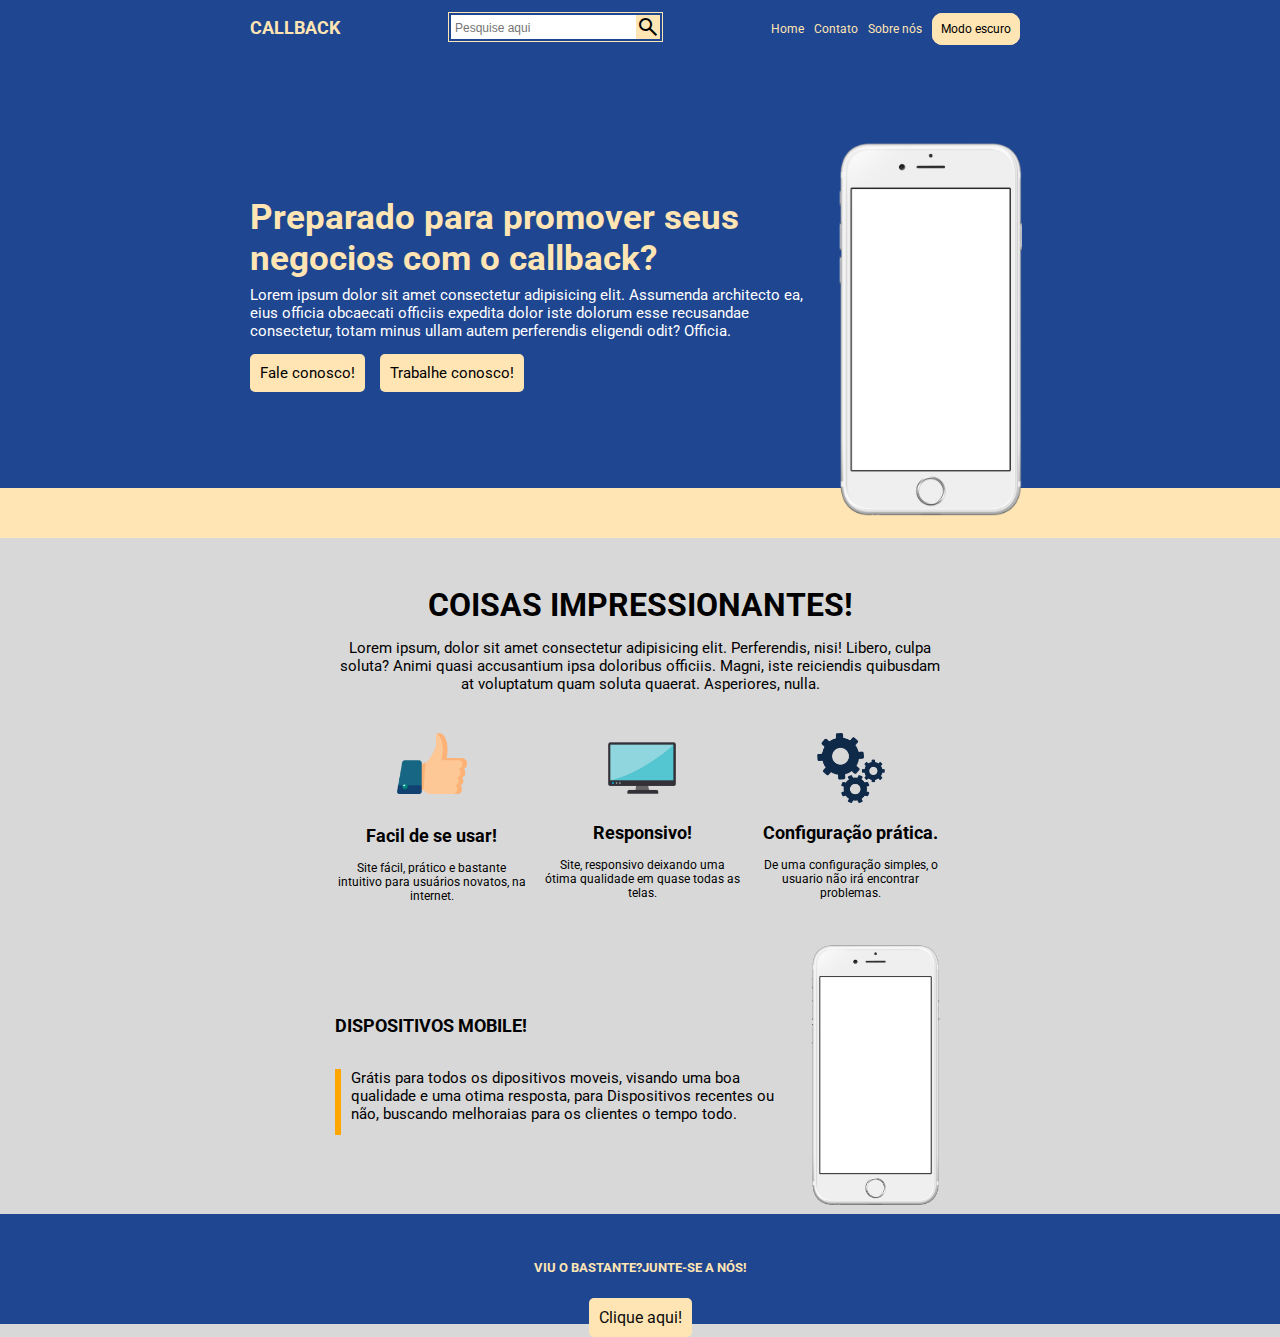
==== index.html @ c0262ab2 "Responsividade" ====
<!DOCTYPE html>
<html lang="pt-br">
<head>
  <meta charset="UTF-8">
  <meta http-equiv="X-UA-Compatible" content="IE=edge">
  <meta name="viewport" content="width=device-width, initial-scale=1.0">
  <link href="https://cdn.jsdelivr.net/npm/bootstrap@5.2.0-beta1/dist/css/bootstrap.min.css" rel="stylesheet" integrity="sha384-0evHe/X+R7YkIZDRvuzKMRqM+OrBnVFBL6DOitfPri4tjfHxaWutUpFmBp4vmVor" crossorigin="anonymous">
  <link href="https://fonts.googleapis.com/css2?family=Roboto:wght@300;400;700&display=swap" rel="stylesheet">
  <link rel="stylesheet" href="https://fonts.googleapis.com/css2?family=Material+Symbols+Outlined:opsz,wght,FILL,GRAD@20..48,100..700,0..1,-50..200" />
  <link rel="stylesheet" href="css/style.css">
  <title>Callback</title>
</head>
<body class="corpo" id="corpoDark">
  <header class="cabecalho" id="cabecalho">
    <section class="container-cabecalho">
      <nav class="nav-cabecalho">
        <h1 class="titulo-cabecalho">Callback</h1>
        <div class="aba-pesquisa">
          <input type="search" class="barra-pesquisa" id="barra-pesquisa" placeholder="Pesquise aqui">
          <input type="search" class="barra-pesquisa-mobile" id="barra-pesquisa" placeholder="Pesquise aqui">
          <span class="material-symbols-outlined lupa-pesquisa">
            search
          </span>
        </div>
          <ul class="lista-cabecalho">
            <li class="lista-objeto"><a href="index.html" class="aba-clicavel">Home</a></li>
            <li class="lista-objeto"><a href="#" class="aba-clicavel">Contato</a></li>
            <li class="lista-objeto"><a href="#" class="aba-clicavel" id="sobreNosBtn">Sobre nós</a></li>
            <li class="lista-objeto"><a href="#" class="aba-clicavel-2 cor-diferente button" id="btn1">Modo escuro</a></li>
            <!-- <li class="lista-objeto"><a href="#" class="aba-clicavel-2 cor-diferente button" id="btn2">Modo Claro</a></li>-->
          </ul>
      </nav>
      <span class="material-symbols-outlined lupa-pesquisa-mobile">
        search
      </span>
    </section>

  </header>
  <main>
    <section class="container-wallpaper" id="containerWallpaper">
      <section class="wallpaper">
        <article class="textos">
          <h1 class="titulo-wallpaper">Preparado para promover seus negocios com o callback?</h1>
          <p class="texto-wallpaper">Lorem ipsum dolor sit amet consectetur adipisicing elit. Assumenda architecto ea, eius officia obcaecati officiis expedita dolor iste dolorum esse recusandae consectetur, totam minus ullam autem perferendis eligendi odit? Officia.</p>
          <div class="botoes">
            <a href="#" class="link botao-fale">Fale conosco!</a>
            <a href="trabalhe_conosco.html" class="link botao-fale">Trabalhe conosco!</a>
          </div>
        </article>
        <figure class="image-wallpaper">
          <img src="img/pngwing.com.png" alt="" class="smartphone">
        </figure>
      </section>
    </section>
    <section class="conteudo-principal-primario" id="conteudoPrimario">
      <article class="textos-principais-primarios">
        <h1 class="titulo-principal">Coisas Impressionantes!</h1>
        <article class="textos"> <!--Mudar nome classe dessa parte toda-->
          <p class="texto">Lorem ipsum, dolor sit amet consectetur adipisicing elit. Perferendis, nisi! Libero, culpa soluta? Animi quasi accusantium ipsa doloribus officiis. Magni, iste reiciendis quibusdam at voluptatum quam soluta quaerat. Asperiores, nulla.</p>
        </article>
        <figure class="tres-imagens">
          <article class="textos-imagem-1">
            <img src="img/joinha.png" alt="Imagem, comprovando facil uso" class="imagem-joinha">
            <div class="container-textos">
              <h3 class="titulo">Facil de se usar!</h3>
              <p class="paragrafo-imagem">Site fácil, prático e bastante intuitivo para usuários novatos, na internet.</p>
            </div>
          </article>
          <article class="textos-imagem-1">
            <img src="img/monitor.png" alt="Imagem, comprovando facil uso" class="imagem-monitor">
            <div class="container-textos">
              <h3 class="titulo">Responsivo!</h3>
              <p class="paragrafo-imagem">Site, responsivo deixando uma ótima qualidade em quase todas as telas.</p>
            </div>
          </article>
          <article class="textos-imagem-1">
            <img src="img/engrenagens.png" alt="Imagem, comprovando facil uso" class="imagem-engrenagens">
            <div class="container-textos">
              <h3 class="titulo">Configuração prática.</h3>
              <p class="paragrafo-imagem">De uma configuração simples, o usuario não irá encontrar problemas.</p>
            </div>
          </article>
        </figure>
      </article>
    </section>
    <section class="conteudo-principal-secundario" id="containerSecundario">
      <section class="conteudo-mobile">
        <article class="textos">
          <h3 class="titulo-dispositivos">Dispositivos mobile!</h3>
          <p class="barra-texto text-mobile" id="barraTexto">Grátis para todos os dipositivos moveis, visando uma boa qualidade e uma otima resposta, para Dispositivos recentes ou não, buscando melhoraias para os clientes o tempo todo.</p>
        </article>
        <figure class="imagem-mobile">
          <img src="img/pngwing.com.png" class="telefone" alt="">
        </figure>
      </section>
    </section>
    <footer class="conteudo-principal-final" id="containerFinal">
      <article class="textos-finais">
        <h5 class="titulo-final">Viu o bastante?Junte-se a nós!</h5>
        <div class="botao-secFinal">
          <a href="#" class="botao-clique">Clique aqui!</a>
        </div>
      </article>
    </footer>
    
    <div class="modal-container" id="modal-sobreNos">
      <div class="modal-conteudo">
        <button class="fechar">x</button>
        <h3 class="titulo-sobreNos">Sobre nós:</h3>
        <ul class="lista-modal">
          <li class="conteudo-modal">Fundados em 2022;</li>
          <li class="conteudo-modal">Site criado para praticar;</li>
          <li class="conteudo-modal">Não oficial, ainda;</li>
          <li class="conteudo-modal">Em fase de criação.</li>
        </ul>
      </div>
    </div>






    
  </main>
  <script src="js/main.js"></script>
  <script src="https://cdn.jsdelivr.net/npm/bootstrap@5.2.0-beta1/dist/js/bootstrap.bundle.min.js" integrity="sha384-pprn3073KE6tl6bjs2QrFaJGz5/SUsLqktiwsUTF55Jfv3qYSDhgCecCxMW52nD2" crossorigin="anonymous"></script>
</body>
</html>
---- css/style.css ----
body, li, h1, img, ul, p, section, div, article, h2, a, input, span, figure{
  padding: 0;
  margin: 0;
  outline: none;  
}

body{
  font-family: 'Roboto', sans-serif;
}

.corpo{
  background-color: #d8d8d8; 
}

.corpoDark{
  background-color: #FFE5B4; 
}

.cabecalho-dark{
  background-color: #0c0c0c;
  padding: 12px;
}

.container-dark{
  background-color: #0c0c0c;
  grid-template-columns: 250px 85px 1fr 85px 250px;
  display: grid;
  border-bottom: 50px #FFE5B4 solid;
}

/* CABECALHO */
.nav-cabecalho ul{
  list-style: none;
}

.cabecalho{
  background-color: #1F4690;
  padding: 12px;
}

.container-cabecalho{
  display: grid;
  grid-template-columns: 238px 85px 1fr 85px 238px
}

.nav-cabecalho{
  grid-column: 2 / 5;
  display: flex;
  align-items: center;
  justify-content: space-between;
}

.titulo-cabecalho{
  color: #FFE5B4;
  font-size: 18px;
  text-transform: uppercase;
  font-weight: 700;
}

.lista-cabecalho{
  display: flex;
}

.lista-cabecalho .aba-clicavel{
  margin-right: 10px;
  color: #FFE5B4;
  font-weight: 400;
  text-decoration: none;
  font-size: 12px;
}

.aba-clicavel-2 {
  color:black;
  margin-right: 10px;
  font-weight: 400;
  text-decoration: none;
  font-size: 12px;
}

.button{
  border: 1px solid #FFE5B4;
  background-color: #FFE5B4;
  border-radius: 10px;
  padding: 8px;
}

.botao-juntar{
  background-color: #FFE5B4;
  display: inline-block;
  justify-content: center;
  padding: 10px;
}

a:hover, .titulo-cabecalho:hover{
  color: #FFA500;
}

.button:active, .button:hover{
  color: #FFA500;
  border: 1px solid #FFA500;
}

.aba-pesquisa{
  border: solid 1px #FFE5B4 ;
  display: flex;
  padding: 2px;
}

.aba-pesquisa input::placeholder{
  font-size: 12px;
}

.barra-pesquisa{
  padding-right: 4px;
  padding-left: 4px;
  border: none;
  display: flex;
}

.lupa-pesquisa{
  color: black;
  cursor: pointer;
  display: flex;
  background-color: #FFE5B4;
}

/* MAIN */
.container-wallpaper{
  background-color: #1F4690;
  grid-template-columns: 250px 85px 1fr 85px 250px;
  display: grid;
  border-bottom: 50px #FFE5B4 solid;
}

.wallpaper{
  grid-column: 2 / 5;
  display: flex;
  justify-content: space-between;
  margin-top: 2em;
}

.textos{
  display: flex;
  flex-direction: column;
  justify-content: center;
}

.titulo-wallpaper{
  /* width: 545px; */
  font-weight: 700;
  color: #FFE5B4;
  font-size: 35px;
  margin-bottom: 7px;
}

.texto-wallpaper{
  color: white;
  margin-bottom: 14px;
}

.botoes{
  display: flex;
  column-gap: 15px;
}

.link{
  text-decoration: none;
  color: rgb(0, 0, 0);
}

.botao-fale, .botao-junte{
  border-radius: 5px;
  background-color: #FFE5B4;
  padding: 10px;
}

.botao-fale:hover, .botao-junte:hover{
  border: 1px solid #FFA500;
}

.borda{
  background-color: #FFA500;
  height: 150px;
}

.smartphone{
  width: 200px;
  position: relative;
  top: 40px;
}

.conteudo-principal-primario{
  grid-template-columns: 250px 85px 1fr 85px 250px;
  display: grid;
  text-align: center;
  background-color: #d8d8d8;
  /* margin-top: 3em; */
}

.conteudo-principal-primario-dark{
  background-color: #FFE5B4;
  color: black;
  grid-template-columns: 250px 85px 1fr 85px 250px;
  display: grid;
  text-align: center;

}

.textos-principais-primarios{
  grid-column: 3 / 4;
  margin-top: 3em;
}

.titulo-principal{
  color: black;
  font-size: 2em;
  font-weight: 700;
  text-transform: uppercase;
}

.textos{
  font-size: 15px;
  margin-top: 15px;
  text-align: none;
  color: #000000;
}

.tres-imagens{
  display: flex;
  margin-top: 40px;
  column-gap: 15px;
}

.imagem-joinha{
  margin-bottom: 12px;
}

.imagem-joinha, .imagem-monitor, .imagem-engrenagens{
  width: 70px;
}

.titulo{
  font-size: 18px;
  margin-top: 15px;
  margin-bottom: 15px;
  font-family: 400;
}

.paragrafo-imagem{
  font-size: 12px;
}

.conteudo-principal-secundario{
  grid-template-columns: 250px 85px 1fr 85px 250px;
  display: grid;
  background-color: #d8d8d8;
}

.conteudo-principal-secundario-dark{
  grid-template-columns: 250px 85px 1fr 85px 250px;
  display: grid;
  background-color: #FFE5B4;
}

.conteudo-mobile{
  grid-column: 3 / 4;
  display: flex;
}

.titulo-dispositivos{
  text-transform: uppercase;
  color: black;
  font-weight: 700;
  margin-top: 3rem;
}

.text-mobile{
  display: flex;
  color: black;
  margin-top: 15px;
  justify-content: center;
}

.barra-texto::before{
  content: '';
  height: 66px;
  width: 15px;
  box-sizing: border-box;
  margin-right: 10px;
  background: #FFA500;
  display: inline-block;
}

.barra-texto-escuro::before{
  content: '';
  height: 66px;
  width: 15px;
  box-sizing: border-box;
  margin-right: 10px;
  background: #FFA500;
  display: inline-block;
}

.telefone{
  width: 140px;
  position: relative;
  top: 30px;
  margin-left: 5px;
}

.conteudo-principal-final{
  grid-template-columns: 250px 85px 1fr 85px 250px;
  display: grid;
  background-color: #1F4690;
  margin-top: 29px;
}

.conteudo-principal-final-escuro{
  grid-template-columns: 250px 85px 1fr 85px 250px;
  display: grid;
  background-color: #0c0c0c;
  margin-top: 29px;
}

.textos-finais{
  grid-column: 3 / 4;
  text-align: center;
  height: 110px;
  display: flex;
  flex-direction: column;
}

.titulo-final{
  font-weight: 700;
  color: #FFE5B4;
  text-transform: uppercase;
  padding-top: 24px;
  /* margin-top: 25px; */
  /* margin-bottom: 15px; */
}

.botao-secFinal{
  margin-top: 10px;
}

.botao-clique{
  border-radius: 5px;
  background-color: #FFE5B4;
  padding: 10px;
  text-decoration: none;
  color: #0c0c0c;
}

.botao-clique:hover{
  border: 1px solid #FFA500;
}




@keyframes modal-conteudo{
  from {
    opacity: 0;
    transform: translate3d(0, -60px, 0);
  }
  to {
    opacity: 1;
    transform: translate3d(0, 0, 0);
  }
}

.mostrar .modal-container{
  animation: modal-conteudo .3s;
}

.fechar {
  position: absolute;
  top: -30px;
  right: -30px;
  width: 50px;
  height: 50px;
  border-radius: 50%;
  border: 4px solid #FFE5B4;
  background-color: #FFE5B4;
  cursor: pointer;
  box-shadow: 0 4px 4px 0 rgb(0, 0, 0, .3);
}

.modal-container{
  width: 100%;
  height: 100vh;
  position: fixed;
  top: 0px;
  left: 0px;
  background-color: rgb(0, 0, 0, .5);
  z-index: 2000;
  display: none;
  justify-content: center;
  align-items: center;
}

.lupa-pesquisa-mobile, .barra-pesquisa-mobile{
  display: none;
}



.titulo-sobreNos{
  font-weight: 700;
  text-transform: uppercase;
  color: #0c0c0c;
}

.conteudo-modal{
  color: #0c0c0c;
}

.modal-container.mostrar{
  display: flex;
}


.modal-conteudo{
  background-color: white;
  /* width: 60%; */
  min-width: 300px;
  padding: 40px;
  /* border: 10px solid #1F4690; */
  box-shadow: 0 0 0 10px #FFE5B4;
  position: relative;
}


@media (max-width: 1080px){
  .container-cabecalho{
    display: flex;
    justify-content: space-between;
  }
  .barra-pesquisa{
    display: none;
  }
  .barra-pesquisa-mobile{
    display: flex;
    position: absolute;
    top: -1000px;
    right: 5px;
  }
  .barra-ativada{
    top: 40px;
  }
  .lupa-pesquisa{
    border: none;
    background-color: transparent;
  }
  .aba-pesquisa {
    padding: 0px;
    border: none;
  }
  .lista-cabecalho{
    display: none;
  }
  .lupa-pesquisa{
    display: none;
  }
  .lupa-pesquisa-mobile{
    display: flex;
    color: black;
  }
  .container-wallpaper{
    display: flex;
    border-bottom: 50px #1F4690 solid;
  }
  .image-wallpaper img{
    display: none;
  }
  .titulo-wallpaper, .texto-wallpaper{
    text-align: center;
  }
  .botoes{
    justify-content: center;
  }
  .conteudo-principal-primario{
    display: flex;
  }
  .tres-imagens{
    display: flex;
    flex-direction: column;
  }
  .container-textos{
    margin-bottom: 20px;
  }
  .paragrafo-imagem{
    font-size: 12px;
    width: 220px;
    margin: 0 auto;
  }
  .conteudo-principal-secundario{
    display: flex;
  }
  .telefone{
    display: none;
  }
  .titulo-dispositivos{
    display: flex;
    justify-content: center;
  }
  .text-mobile{
    text-align: center;
  }
  .barra-texto::before{
    content: none;
  }
  .conteudo-principal-final{
    display: flex;
    justify-content: center;
  }
  .textos-finais{
    display: flex;
    flex-direction: column;
    justify-content: center;
    align-items: center;
  }
  .titulo-final{
    text-align: center;
    padding-top: 10px;
  }
  .botao-secFinal{
    margin-top: 2px;
  }
}
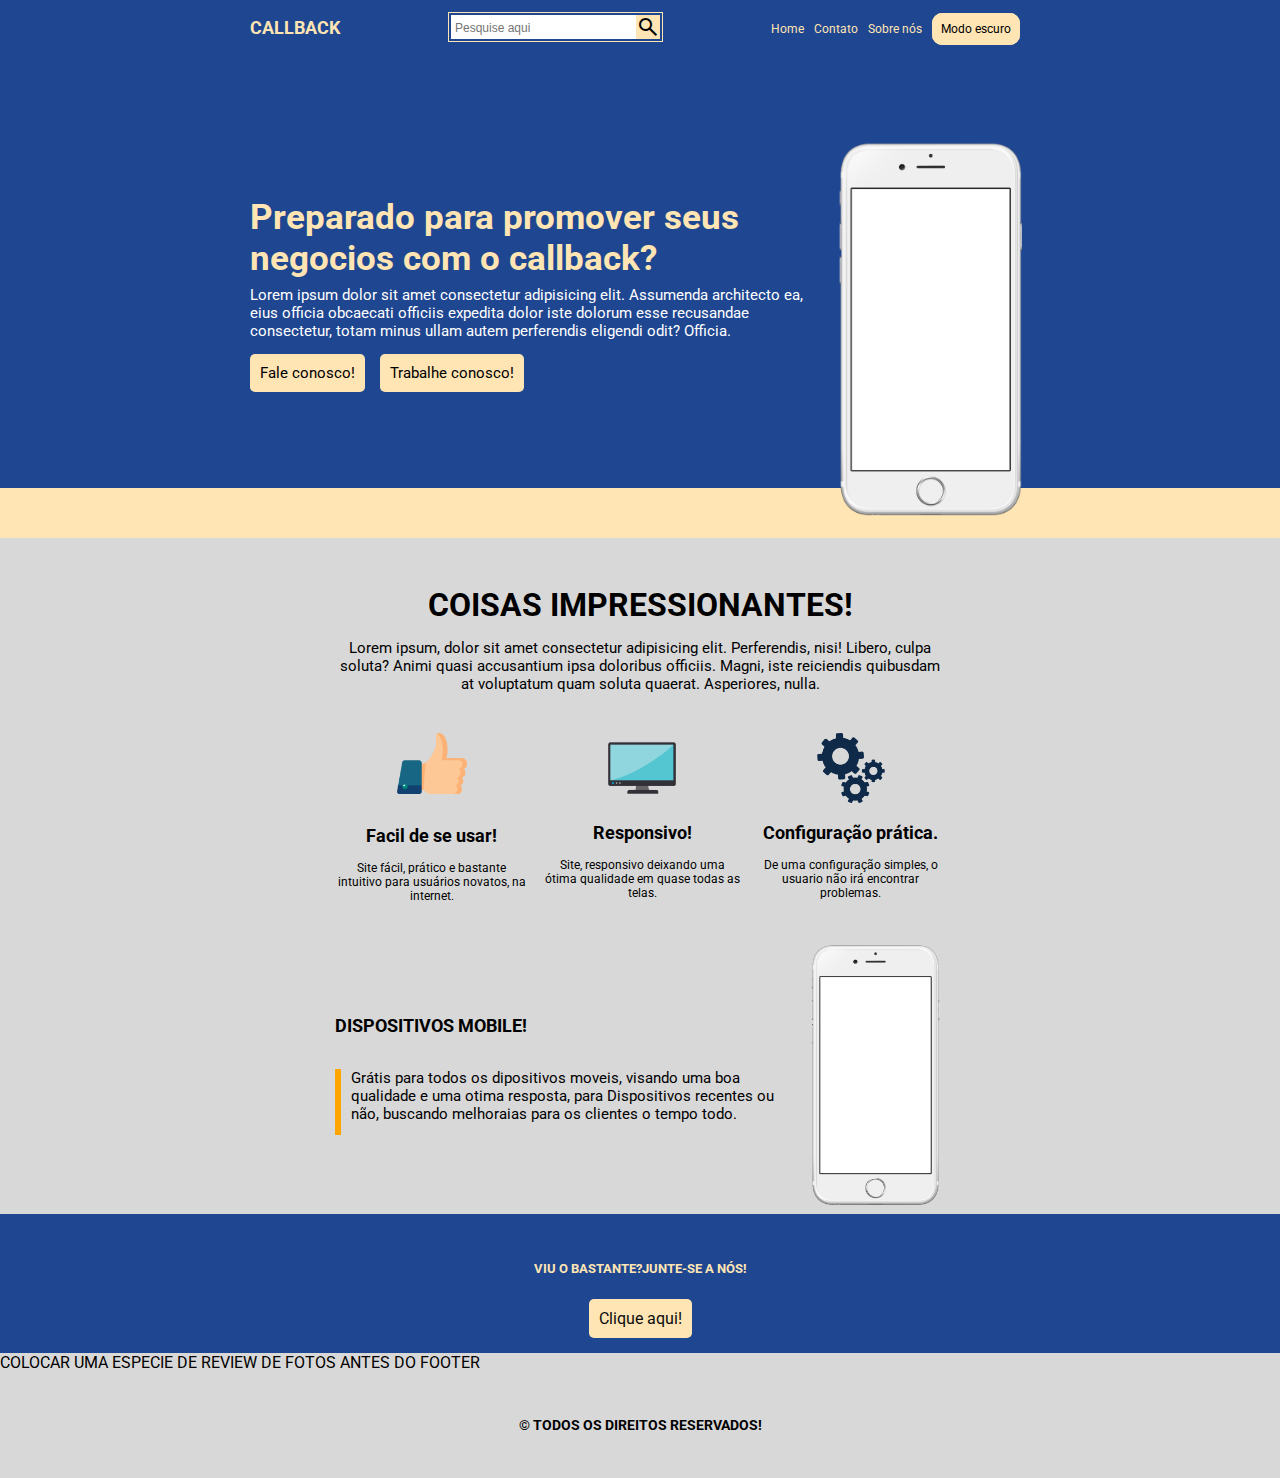
==== commit ee3ddabe: "Deixando os textos em justify mobile" ====
--- a/index.html
+++ b/index.html
@@ -12,12 +12,12 @@
 </head>
 <body class="corpo" id="corpoDark">
   <header class="cabecalho" id="cabecalho">
-    <section class="container-cabecalho">
+    <section class="container-cabecalho" id="cabecalhoContainer">
       <nav class="nav-cabecalho">
         <h1 class="titulo-cabecalho">Callback</h1>
         <div class="aba-pesquisa">
           <input type="search" class="barra-pesquisa" id="barra-pesquisa" placeholder="Pesquise aqui">
-          <input type="search" class="barra-pesquisa-mobile" id="barra-pesquisa" placeholder="Pesquise aqui">
+          <input type="search" class="barra-pesquisa-mobile" id="barra-pesquisa-mobile" placeholder="Pesquise aqui">
           <span class="material-symbols-outlined lupa-pesquisa">
             search
           </span>
@@ -30,7 +30,7 @@
             <!-- <li class="lista-objeto"><a href="#" class="aba-clicavel-2 cor-diferente button" id="btn2">Modo Claro</a></li>-->
           </ul>
       </nav>
-      <span class="material-symbols-outlined lupa-pesquisa-mobile">
+      <span class="material-symbols-outlined lupa-pesquisa-mobile" id="lupa-pesquisa-mobile">
         search
       </span>
     </section>
@@ -94,13 +94,19 @@
         </figure>
       </section>
     </section>
-    <footer class="conteudo-principal-final" id="containerFinal">
+    <section class="conteudo-principal-final" id="containerFinal">
       <article class="textos-finais">
         <h5 class="titulo-final">Viu o bastante?Junte-se a nós!</h5>
         <div class="botao-secFinal">
           <a href="#" class="botao-clique">Clique aqui!</a>
         </div>
       </article>
+    </section>
+    COLOCAR UMA ESPECIE DE REVIEW DE FOTOS ANTES DO FOOTER
+    <footer>
+      <section class="container-footer footer-bg">
+        <h2 class="titulo-footer">&copy; Todos os direitos reservados!</h2>
+      </section>
     </footer>
     
     <div class="modal-container" id="modal-sobreNos">
--- a/css/style.css
+++ b/css/style.css
@@ -325,8 +325,9 @@
 .textos-finais{
   grid-column: 3 / 4;
   text-align: center;
-  height: 110px;
-  display: flex;
+  /* height: 110px; */
+  display: flex;
+  padding: 25px;
   flex-direction: column;
 }
 
@@ -334,7 +335,7 @@
   font-weight: 700;
   color: #FFE5B4;
   text-transform: uppercase;
-  padding-top: 24px;
+  /* padding-top: 24px; */
   /* margin-top: 25px; */
   /* margin-bottom: 15px; */
 }
@@ -355,8 +356,18 @@
   border: 1px solid #FFA500;
 }
 
-
-
+.footer-bg{
+  background-color: #d8d8d8;
+  text-align: center;
+}
+
+.titulo-footer{
+  font-weight: 700;
+  text-align: center;
+  text-transform: uppercase;
+  padding: 45px;
+  font-size: 14px;
+}
 
 @keyframes modal-conteudo{
   from {
@@ -446,7 +457,7 @@
     right: 5px;
   }
   .barra-ativada{
-    top: 40px;
+    top: 45px;
   }
   .lupa-pesquisa{
     border: none;
@@ -473,8 +484,16 @@
   .image-wallpaper img{
     display: none;
   }
-  .titulo-wallpaper, .texto-wallpaper{
+  .texto-wallpaper{
+    text-align: justify;
+    font-size: 14px;
+    padding-left: 15px;
+    padding-right: 15px;
+  }
+  .titulo-wallpaper{
+    font-size: 20px;
     text-align: center;
+    margin-bottom: 20px;
   }
   .botoes{
     justify-content: center;
@@ -505,14 +524,27 @@
     justify-content: center;
   }
   .text-mobile{
-    text-align: center;
+    text-align: justify;
+    padding-left: 15px;
+    padding-right: 15px;
   }
   .barra-texto::before{
     content: none;
   }
+  .titulo-principal{
+    font-size: 18px;
+  }
+  .texto{
+    font-size: 14px;
+    display: flex;
+    text-align: justify;
+    padding-left: 15px;
+    padding-right: 15px;
+  }
   .conteudo-principal-final{
     display: flex;
     justify-content: center;
+    padding: 15px;
   }
   .textos-finais{
     display: flex;
@@ -522,7 +554,7 @@
   }
   .titulo-final{
     text-align: center;
-    padding-top: 10px;
+    padding-top: 0;
   }
   .botao-secFinal{
     margin-top: 2px;
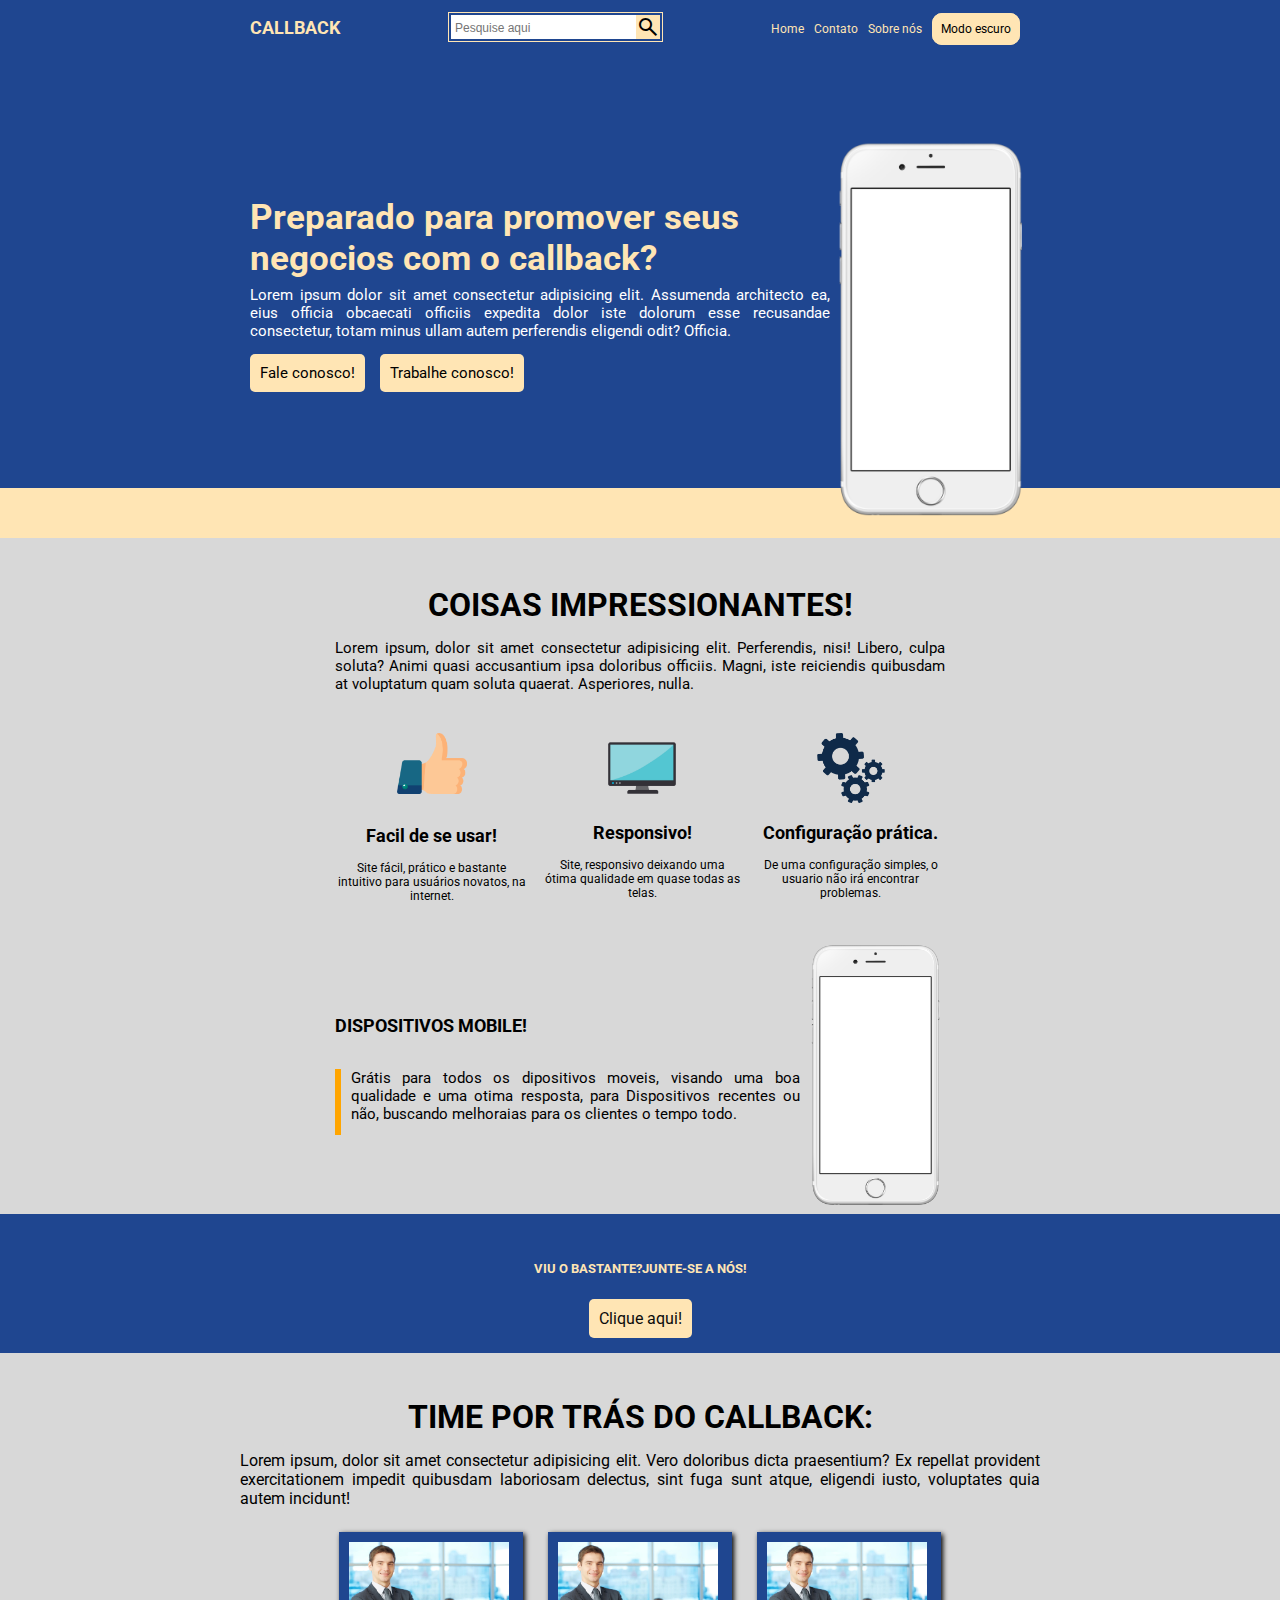
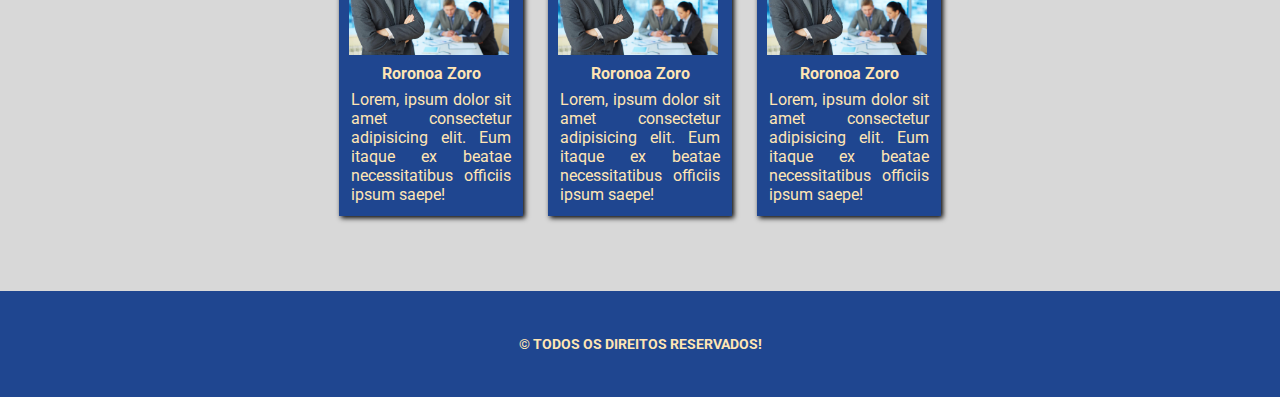
==== commit c3a83ed1: "Adição de responsividade no modo escuro e funcionarios" ====
--- a/index.html
+++ b/index.html
@@ -102,10 +102,42 @@
         </div>
       </article>
     </section>
-    COLOCAR UMA ESPECIE DE REVIEW DE FOTOS ANTES DO FOOTER
+    <article class="textos-equipe">
+      <h1 class="titulo-equipe">Time por trás do callback:</h1>
+      <p class="texto-equipe">Lorem ipsum, dolor sit amet consectetur adipisicing elit. Vero doloribus dicta praesentium? Ex repellat provident exercitationem impedit quibusdam laboriosam delectus, sint fuga sunt atque, eligendi iusto, voluptates quia autem incidunt!</p>
+    </article>
+    <section class="container-equipe">
+      <article class="funcionario-primario"  id="funcionario">
+        <figure class="lista-equipe">
+          <img src="./img/funcionario.jpeg" class="foto-funcionario" alt="">
+        </figure>
+        <div class="nome-funcionario">
+          <p class="titulo-nome">Roronoa Zoro</p>
+          <p class="descricao-funcionario">Lorem, ipsum dolor sit amet consectetur adipisicing elit. Eum itaque ex beatae necessitatibus officiis ipsum saepe!</p>
+        </div>
+      </article>
+      <article class="funcionario-primario" id="funcionario">
+        <figure class="lista-equipe">
+          <img src="./img/funcionario.jpeg" class="foto-funcionario" alt="">
+        </figure>
+        <div class="nome-funcionario">
+          <p class="titulo-nome">Roronoa Zoro</p>
+          <p class="descricao-funcionario">Lorem, ipsum dolor sit amet consectetur adipisicing elit. Eum itaque ex beatae necessitatibus officiis ipsum saepe!</p>
+        </div>
+      </article>
+      <article class="funcionario-primario" id="funcionario">
+        <figure class="lista-equipe">
+          <img src="./img/funcionario.jpeg" class="foto-funcionario" alt="">
+        </figure>
+        <div class="nome-funcionario">
+          <p class="titulo-nome">Roronoa Zoro</p>
+          <p class="descricao-funcionario">Lorem, ipsum dolor sit amet consectetur adipisicing elit. Eum itaque ex beatae necessitatibus officiis ipsum saepe!</p>
+        </div>
+      </article>
+    </section>
     <footer>
-      <section class="container-footer footer-bg">
-        <h2 class="titulo-footer">&copy; Todos os direitos reservados!</h2>
+      <section class="container-footer footer-bg" id="rodape">
+        <h2 class="titulo-footer" id="tituloRodape">&copy; Todos os direitos reservados!</h2>
       </section>
     </footer>
     
--- a/css/style.css
+++ b/css/style.css
@@ -155,6 +155,7 @@
 
 .texto-wallpaper{
   color: white;
+  text-align: justify;
   margin-bottom: 14px;
 }
 
@@ -203,7 +204,6 @@
   grid-template-columns: 250px 85px 1fr 85px 250px;
   display: grid;
   text-align: center;
-
 }
 
 .textos-principais-primarios{
@@ -225,6 +225,10 @@
   color: #000000;
 }
 
+.textos .texto{
+  text-align: justify;
+}
+
 .tres-imagens{
   display: flex;
   margin-top: 40px;
@@ -278,6 +282,7 @@
   display: flex;
   color: black;
   margin-top: 15px;
+  text-align: justify;
   justify-content: center;
 }
 
@@ -356,8 +361,83 @@
   border: 1px solid #FFA500;
 }
 
+.textos-equipe{
+  display: flex;
+  justify-content: center;
+  margin-top: 45px;
+  flex-direction: column;
+  align-items: center;
+  row-gap: 15px;
+}
+
+.titulo-equipe{
+  font-weight: 700;
+  text-transform: uppercase;
+  color: black;
+}
+
+.texto-equipe{
+  text-align: justify;
+  padding-left: 15rem;
+  padding-right: 15rem;
+  color: black;
+}
+
+.container-equipe{
+  display: flex;
+  justify-content: center;
+  margin-top: 24px;
+  column-gap: 25PX;
+  padding-bottom: 75px;
+}
+
+.funcionario-primario{
+  padding: 10px;
+  box-shadow:  2px 2px 5px;
+  background-color:#1F4690;
+} 
+
+.funcionario-primario-dark{
+  padding: 10px;
+  box-shadow: 2px 2px 5px;
+  background-color: #0c0c0c;
+}
+
+.foto-funcionario{
+  background-size: contain;
+  display: inline-block;
+  width: 160px;
+}
+
+.nome-funcionario{
+  display: flex;
+  flex-direction: column;
+  row-gap: 5px;
+}
+
+.descricao-funcionario{
+  width: 160px;
+  text-align: justify;
+  padding: 2px;
+  color: #FFE5B4;
+}
+
+.titulo-nome{
+  font-weight: 700;
+  text-align: center;
+  color: #FFE5B4;
+  margin-top: 5px;
+}
+
 .footer-bg{
-  background-color: #d8d8d8;
+  background-color: #1F4690;
+  /* background-color: #d8d8d8; */
+  text-align: center;
+}
+
+.footer-bg-dark{
+  background-color: #0c0c0c;
+  /* background-color: #d8d8d8; */
   text-align: center;
 }
 
@@ -367,6 +447,16 @@
   text-transform: uppercase;
   padding: 45px;
   font-size: 14px;
+  color: #FFE5B4;
+}
+
+.titulo-footer-dark{
+  font-weight: 700;
+  text-align: center;
+  text-transform: uppercase;
+  padding: 45px;
+  font-size: 14px;
+  color: #FFE5B4;
 }
 
 @keyframes modal-conteudo{
@@ -441,11 +531,37 @@
   position: relative;
 }
 
-
 @media (max-width: 1080px){
   .container-cabecalho{
     display: flex;
     justify-content: space-between;
+  }
+  .container-dark{
+    background-color: #0c0c0c;
+    display: flex;
+    border-bottom: 50px #0c0c0c solid;
+  }
+  .conteudo-principal-primario-dark{
+    background-color: #FFE5B4;
+    color: black;
+    display: flex;
+    text-align: center;
+  }
+  .conteudo-principal-secundario-dark{
+    display: flex;
+    background-color: #FFE5B4;
+  }
+  .conteudo-principal-final-escuro{
+    display: flex;
+    justify-content: center;
+    background-color: #0c0c0c;
+    margin-top: 29px;
+  }
+  .titulo-dispositivos{
+    margin-top: 1rem;
+  }
+  .barra-texto-escuro::before{
+    content: none;
   }
   .barra-pesquisa{
     display: none;
@@ -559,4 +675,20 @@
   .botao-secFinal{
     margin-top: 2px;
   }
+  .textos-equipe{
+    display: flex;
+    justify-content: center;
+    align-items: center;
+  }
+  .titulo-equipe{
+    text-align: center;
+    font-size: 18px;
+  }
+  .texto-equipe{
+    padding: 0 15px;
+  }
+  .container-equipe{
+    flex-wrap: wrap;
+    row-gap: 25px;
+  }
 }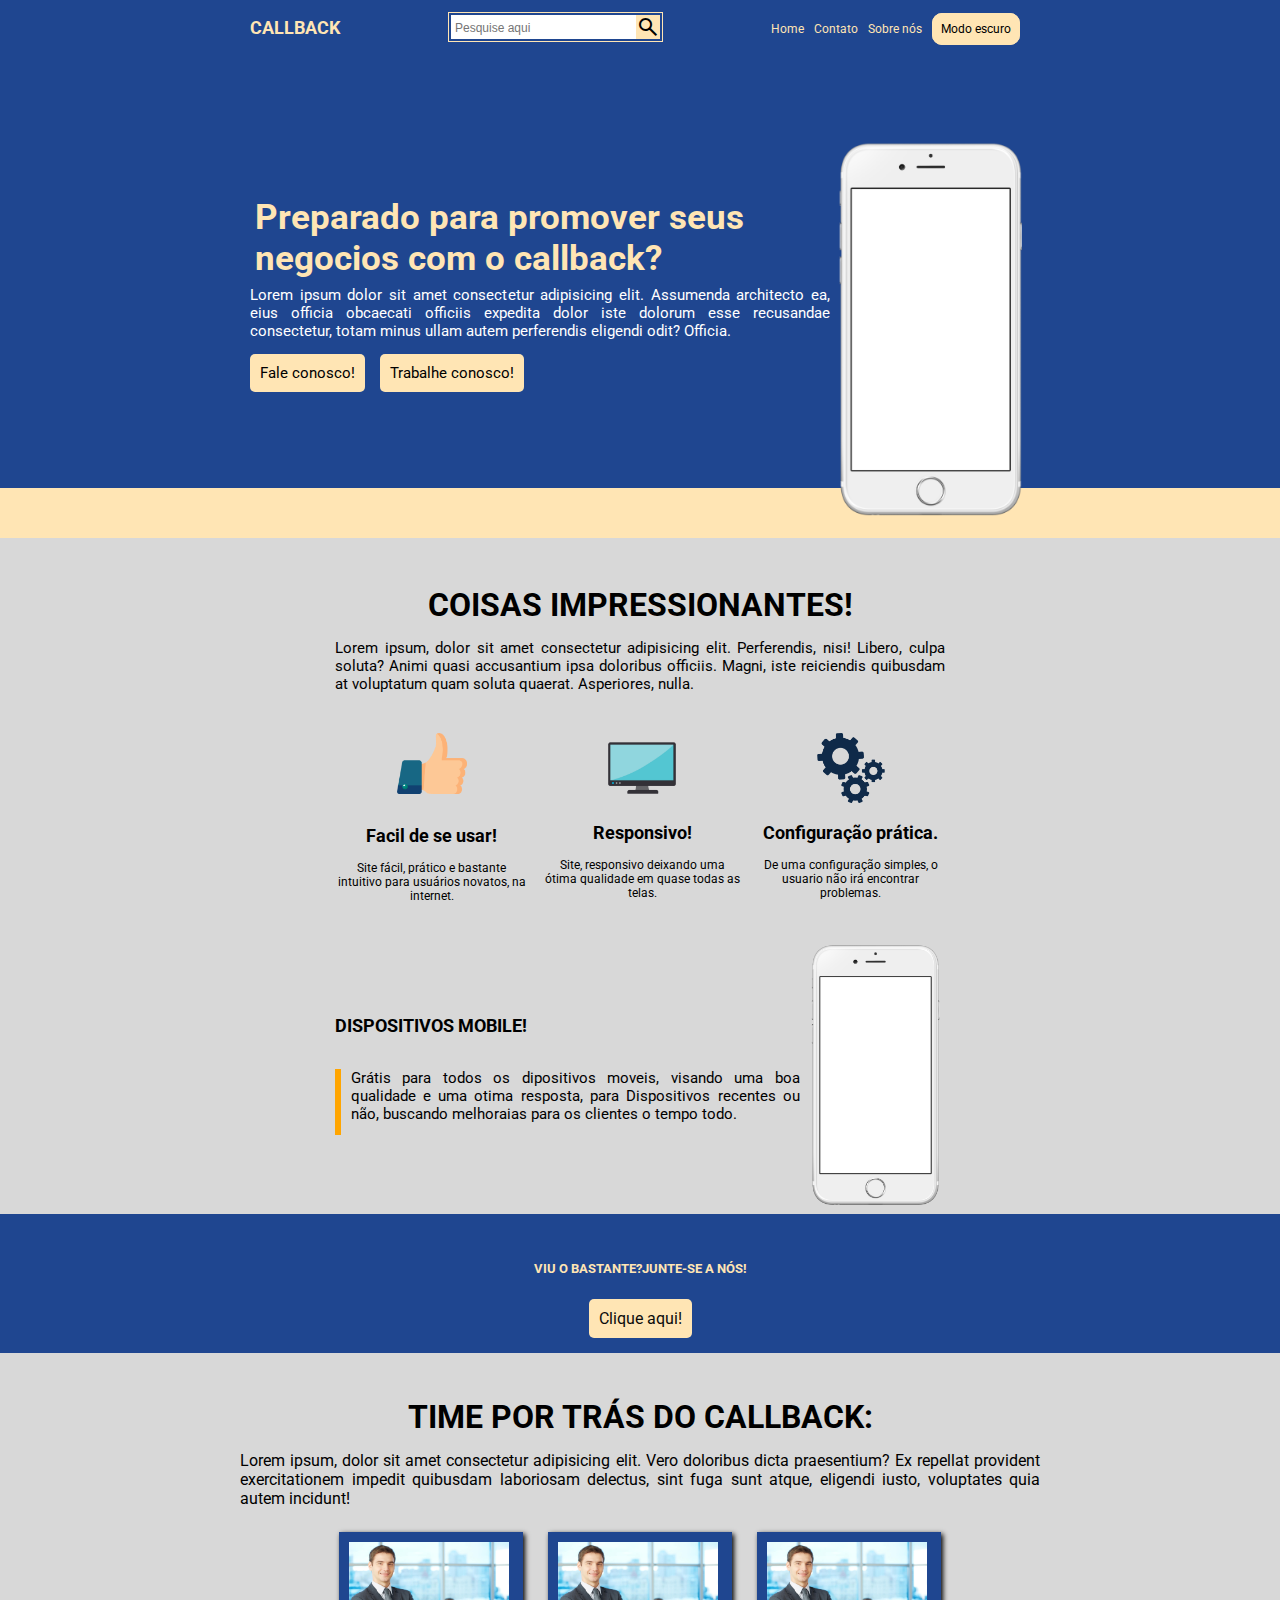
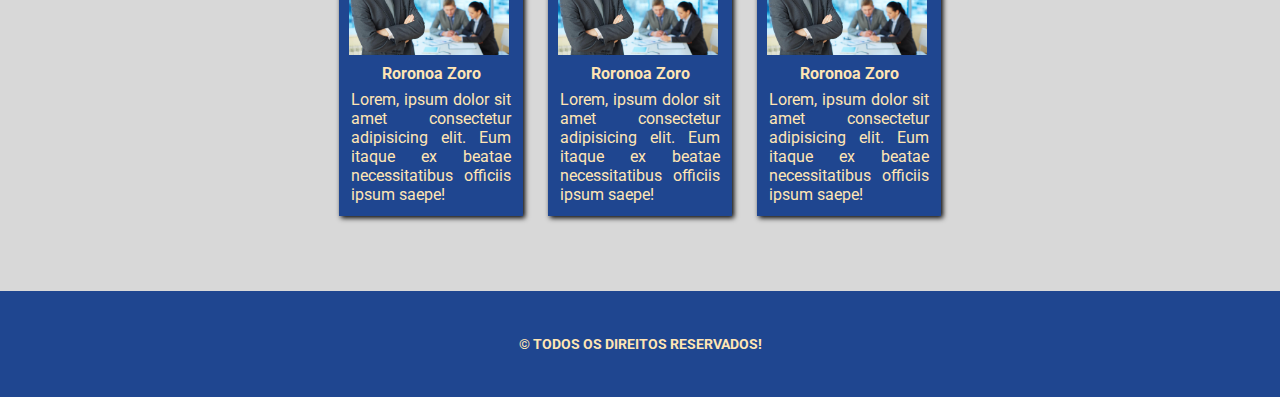
==== commit b13fbb55: "Adição de menu no modo mobile, falta correção da modal mobile" ====
--- a/index.html
+++ b/index.html
@@ -17,7 +17,7 @@
         <h1 class="titulo-cabecalho">Callback</h1>
         <div class="aba-pesquisa">
           <input type="search" class="barra-pesquisa" id="barra-pesquisa" placeholder="Pesquise aqui">
-          <input type="search" class="barra-pesquisa-mobile" id="barra-pesquisa-mobile" placeholder="Pesquise aqui">
+          <!-- <input type="search" class="barra-pesquisa-mobile" id="barra-pesquisa-mobile" placeholder="Pesquise aqui"> -->
           <span class="material-symbols-outlined lupa-pesquisa">
             search
           </span>
@@ -30,11 +30,29 @@
             <!-- <li class="lista-objeto"><a href="#" class="aba-clicavel-2 cor-diferente button" id="btn2">Modo Claro</a></li>-->
           </ul>
       </nav>
-      <span class="material-symbols-outlined lupa-pesquisa-mobile" id="lupa-pesquisa-mobile">
+      <!-- <span class="material-symbols-outlined lupa-pesquisa-mobile" id="lupa-pesquisa-mobile">
         search
+      </span> -->
+      <span class="material-symbols-outlined menu" id="imagemMenu">
+        menu
       </span>
     </section>
-
+    <nav class="menuCabecalho" id="navMenu">
+        <ul class="lista-cabecalho-mobile">
+          <li class="lista-objeto"><a href="index.html" class="link-clicavel" id="link1">Home</a></li>
+          <li class="lista-objeto"><a href="#" class="link-clicavel" id="link2">Contato</a></li>
+          <li class="lista-objeto"><a href="#" class="link-clicavel" id="link3">Sobre nós</a></li>
+          <li class="lista-objeto">
+            <div class="aba-pesquisa-mobile">
+              <input type="search" class="barra-pesquisa-mobile" id="barra-pesquisa" placeholder="Pesquise aqui">
+              <span class="material-symbols-outlined lupa-pesquisa-mobile">
+                search
+              </span>
+          </div>
+          </li>
+          <li class="lista-objeto"><a href="#" class="aba-clicavel-2 cor-diferente button" id="btn">Modo escuro</a></li>
+        </ul>
+    </nav>
   </header>
   <main>
     <section class="container-wallpaper" id="containerWallpaper">
@@ -159,6 +177,7 @@
 
 
 
+
     
   </main>
   <script src="js/main.js"></script>
--- a/css/style.css
+++ b/css/style.css
@@ -150,6 +150,7 @@
   font-weight: 700;
   color: #FFE5B4;
   font-size: 35px;
+  padding: 0 5px;
   margin-bottom: 7px;
 }
 
@@ -457,6 +458,10 @@
   padding: 45px;
   font-size: 14px;
   color: #FFE5B4;
+}
+
+.menu{
+  display: none;
 }
 
 @keyframes modal-conteudo{
@@ -504,8 +509,6 @@
   display: none;
 }
 
-
-
 .titulo-sobreNos{
   font-weight: 700;
   text-transform: uppercase;
@@ -519,7 +522,6 @@
 .modal-container.mostrar{
   display: flex;
 }
-
 
 .modal-conteudo{
   background-color: white;
@@ -531,10 +533,106 @@
   position: relative;
 }
 
+.lista-cabecalho-mobile li:hover{
+  background-color: rgb(0, 0, 0, 0.5);
+  width: 100%;
+}
+.menuCabecalho, .menuCabecalho-dark{
+  display: none;
+}
+.modal-container-mobile{
+  display: none;
+}
+
+
 @media (max-width: 1080px){
+  .modal-container.mostrar{
+    display: flex;
+  }
+  .modal-conteudo {
+    background-color: white;
+    /* width: 60%; */
+    min-width: 240px;
+    padding: 40px;
+    /* border: 10px solid #1F4690; */
+    box-shadow: 0 0 0 10px #ffe5b4;
+    position: relative;
+}
+  .modal-container{
+    width: 100%;
+    height: 100vh;
+    position: fixed;
+    top: 0px;
+    left: 0px;
+    background-color: rgb(0, 0, 0, .5);
+    z-index: 2000;
+    display: none;
+    justify-content: center;
+    align-items: center;
+  }
   .container-cabecalho{
     display: flex;
     justify-content: space-between;
+  }
+  .menu{
+    display: block;
+    color: black;;
+    cursor: pointer;
+  }
+  .menuCabecalho{
+    display: block;
+    /* display: block; */
+    position: absolute;
+    width: 100%;
+    top: 60px;
+    right: 0px;
+    background-color: #1F4690;
+    height: 0px;
+    transition: .6s;
+    z-index: 10000;
+    visibility: hidden;
+    overflow-y: hidden;
+  }
+  .menuCabecalho-dark{
+    display: block;
+    /* display: block; */
+    position: absolute;
+    width: 100%;
+    top: 60px;
+    right: 0px;
+    background-color: #0c0c0c;
+    height: 0px;
+    transition: .6s;
+    z-index: 10000;
+    visibility: hidden;
+    overflow-y: hidden;
+  }
+  .nav-ativada{
+    /* display: block; */
+    height: calc(100vh - 70px);
+    visibility: visible;
+    overflow-y: auto;
+  }
+  .lista-cabecalho-mobile li{
+    padding: 1rem 0;
+    list-style: none;
+    margin: 0 1rem;
+    border-bottom: 2px solid rgba(0, 0, 0, .05);
+  }
+  .link-clicavel{
+    text-decoration: none;
+    /* color: #FFE5B4; */
+    color: black;
+  }
+  .link-clicavel-dark{
+    text-decoration: none;
+    color: #FFE5B4;
+    /* color: black; */
+  }
+  .lista-cabecalho-mobile-dark .aba-clicavel{
+    text-decoration: none;
+    color: #FFE5B4;
+    /* color: black; */
   }
   .container-dark{
     background-color: #0c0c0c;
@@ -568,9 +666,10 @@
   }
   .barra-pesquisa-mobile{
     display: flex;
-    position: absolute;
+    border: none;
+    /* position: absolute;
     top: -1000px;
-    right: 5px;
+    right: 21em; */
   }
   .barra-ativada{
     top: 45px;
@@ -581,7 +680,7 @@
   }
   .aba-pesquisa {
     padding: 0px;
-    border: none;
+    border: black;
   }
   .lista-cabecalho{
     display: none;
@@ -592,6 +691,8 @@
   .lupa-pesquisa-mobile{
     display: flex;
     color: black;
+    cursor: pointer;
+    background-color: #FFE5B4;
   }
   .container-wallpaper{
     display: flex;
@@ -691,4 +792,21 @@
     flex-wrap: wrap;
     row-gap: 25px;
   }
+  .cabecalho{
+    padding: 0;
+  }
+  .container-cabecalho{
+    padding: 15px;
+    padding-bottom: 0;
+  }
+  .aba-pesquisa-mobile{
+    display: flex;
+    padding: 1rem 0;
+    /* margin: 0 1rem; */
+    border: solid 1px #FFE5B4;
+    display: flex;
+    padding: 2px;
+    /* margin-top: 12px; */
+    width: 212px;
+  }
 }